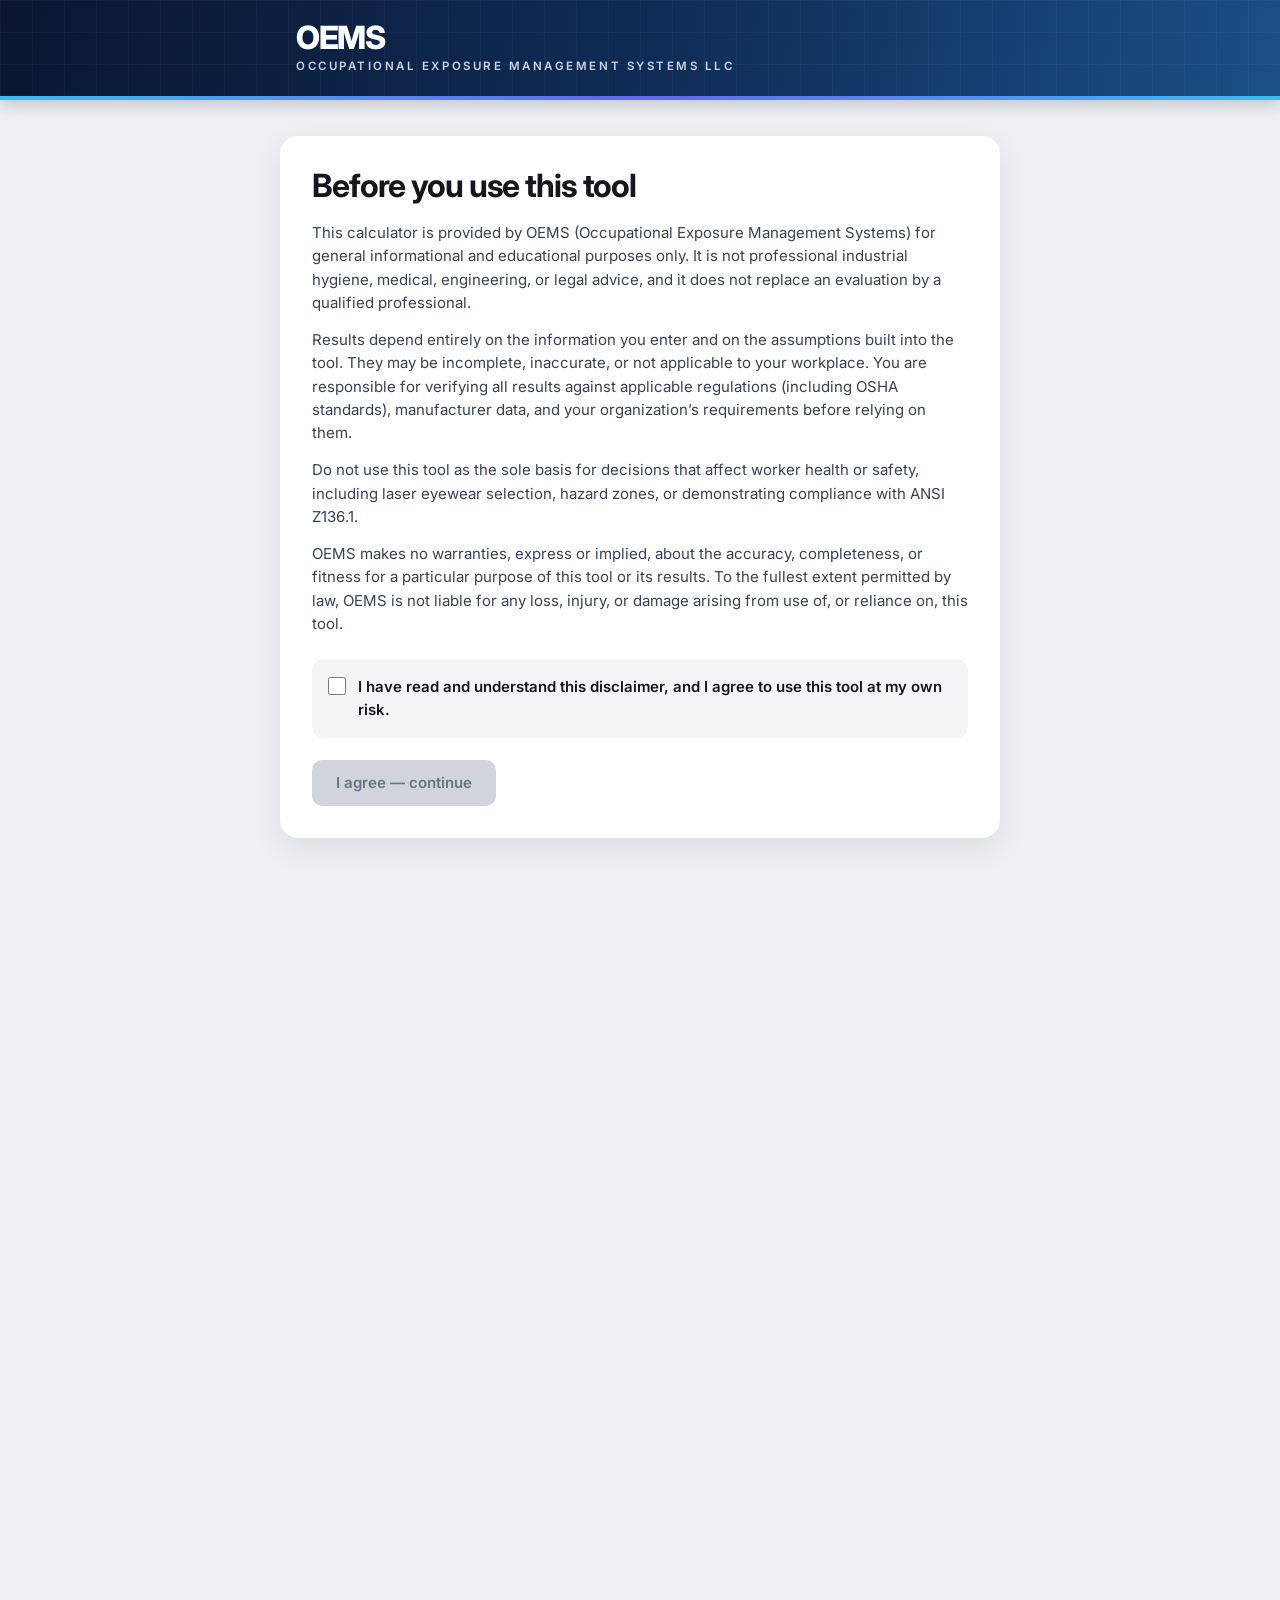
==== assessment/index.html @ 6eee0750 "Laser Safety Assessment: questions, gates, risk tier, report with calculation appendix, plus the six" ====
<!doctype html>
<html lang="en">
<head>
<meta charset="utf-8">
<meta name="viewport" content="width=device-width, initial-scale=1">
<title>Laser Safety Assessment | OEMS Laser Safety</title>
<link rel="preconnect" href="https://fonts.googleapis.com">
<link rel="preconnect" href="https://fonts.gstatic.com" crossorigin>
<link href="https://fonts.googleapis.com/css2?family=Inter:wght@400;500;600;700;800&display=swap" rel="stylesheet">
<link rel="stylesheet" href="../style.css">
<link rel="stylesheet" href="../disclaimer.css">
<script>try { if (localStorage.getItem("oems_disclaimer_v1")) document.documentElement.classList.add("oems-agreed"); } catch (e) {}</script>
</head>
<body data-tool="assessment">
  <div class="oems-gate" id="oemsGate">
    <div class="oems-gate-bar">
      <div class="oems-gate-brand">
        <span class="oems-gate-name">OEMS</span>
        <span class="oems-gate-full">Occupational Exposure Management Systems LLC</span>
      </div>
    </div>
    <div class="oems-gate-card" role="dialog" aria-modal="true" aria-labelledby="oemsGateTitle" tabindex="-1">
      <h2 id="oemsGateTitle">Before you use this tool</h2>
      <p>This calculator is provided by OEMS (Occupational Exposure Management Systems) for general informational and educational purposes only. It is not professional industrial hygiene, medical, engineering, or legal advice, and it does not replace an evaluation by a qualified professional.</p>
      <p>Results depend entirely on the information you enter and on the assumptions built into the tool. They may be incomplete, inaccurate, or not applicable to your workplace. You are responsible for verifying all results against applicable regulations (including OSHA standards), manufacturer data, and your organization’s requirements before relying on them.</p>
      <p>Do not use this tool as the sole basis for decisions that affect worker health or safety, including laser eyewear selection, hazard zones, or demonstrating compliance with ANSI Z136.1.</p>
      <p>OEMS makes no warranties, express or implied, about the accuracy, completeness, or fitness for a particular purpose of this tool or its results. To the fullest extent permitted by law, OEMS is not liable for any loss, injury, or damage arising from use of, or reliance on, this tool.</p>
      <label class="oems-gate-check"><input type="checkbox" id="oemsGateCheck"> <span>I have read and understand this disclaimer, and I agree to use this tool at my own risk.</span></label>
      <button type="button" class="oems-gate-btn" id="oemsGateBtn" disabled>I agree — continue</button>
    </div>
  </div>
  <script src="../disclaimer.js"></script>

  <header class="topbar">
    <div class="wrap topbar-inner">
      <div class="brand">
        <span class="brand-name">OEMS</span>
        <span class="brand-full">Occupational Exposure Management Systems LLC</span>
      </div>
      <div class="oems-right">
        <div class="tag">Exposure assessment tools for Health &amp; Safety Professionals</div>
        <a class="alltools" href="https://oemstoolsearch.vercel.app/">← All OEMS tools</a>
      </div>
    </div>
  </header>

<main class="lhe">
<a class="back" href="../">All laser safety tools</a>
<h1>Laser Safety Assessment</h1>
<p class="how">Answer the questions for one laser. The page works out which calculations are required, calculates the eyewear OD and hazard zones, ranks the risk High, Medium or Low, and prints the report. Results update as you type.</p>

<div class="lhe-notice">
  <strong>Self-assessment.</strong> This is an owner self-assessment based on the answers you enter. It is not a professional evaluation by OEMS. Use the class printed on the laser's label and the specifications in the manufacturer's manual.
</div>

<form id="lhe" novalidate>
  <section class="lhe-sec">
    <h2>1. Laser</h2>
    <label class="row"><span class="name">Laser name or ID</span><input id="name" type="text" autocomplete="off"><span class="unit"></span></label>
    <label class="row"><span class="name">Manufacturer</span><input id="mfr" type="text" autocomplete="off"><span class="unit"></span></label>
    <label class="row"><span class="name">Model</span><input id="model" type="text" autocomplete="off"><span class="unit"></span></label>
    <label class="row"><span class="name">Serial number</span><input id="serial" type="text" autocomplete="off"><span class="unit"></span></label>
    <label class="row"><span class="name">Location (building, room, line)</span><input id="loc" type="text" autocomplete="off"><span class="unit"></span></label>
    <label class="row"><span class="name">Class on the label</span>
      <select id="cls"><option value="">Choose</option><option>1</option><option>1M</option><option>2</option><option>2M</option><option>3R</option><option>3B</option><option>4</option></select><span class="unit"></span></label>
    <label class="row low-only"><span class="name">Is there a higher-class laser inside the enclosure? <small class="lhe-hint">Check the manual or the service label. Many Class 1 machines hold a Class 4 laser.</small></span>
      <select id="clsIn"><option value="">Choose</option><option value="none">No, the laser itself is this class</option><option value="3R">Yes, Class 3R</option><option value="3B">Yes, Class 3B</option><option value="4">Yes, Class 4</option><option value="unknown">Don't know</option></select><span class="unit"></span></label>
    <p class="lhe-hint" id="clsNote"></p>
    <label class="row"><span class="name">λ, wavelength <small class="lhe-hint">of the laser inside, if it is enclosed</small></span><input id="nm" type="text" inputmode="decimal" autocomplete="off"><span class="unit">nm</span></label>
    <label class="row"><span class="name">Mode</span>
      <select id="mode"><option value="cw">Continuous wave (CW)</option><option value="single">Single pulse</option><option value="rep">Repetitive pulse</option></select><span class="unit"></span></label>
    <label class="row cw-only"><span class="name">Φ, output power</span><input id="power" type="text" inputmode="decimal" autocomplete="off"><span class="unit">W</span></label>
    <label class="row pulse-only"><span class="name">Q, energy per pulse</span><input id="energy" type="text" inputmode="decimal" autocomplete="off"><span class="unit">J</span></label>
    <label class="row pulse-only"><span class="name">Pulse duration</span><input id="tp" type="text" inputmode="decimal" autocomplete="off"><span class="unit">s</span></label>
    <label class="row rep-only"><span class="name">Pulse repetition frequency</span><input id="prf" type="text" inputmode="decimal" autocomplete="off"><span class="unit">Hz</span></label>
    <label class="row"><span class="name">a, beam diameter at the aperture</span><input id="dia" type="text" inputmode="decimal" autocomplete="off"><span class="unit">mm</span></label>
    <label class="row"><span class="name">φ, beam divergence (full angle)</span><input id="div" type="text" inputmode="decimal" autocomplete="off"><span class="unit">mrad</span></label>
    <label class="row"><span class="name">Diameter and divergence are measured at</span>
      <select id="basis"><option value="1/e">1/e points</option><option value="1/e2">1/e² points (most spec sheets)</option></select><span class="unit"></span></label>
  </section>

  <section class="lhe-sec">
    <h2>2. Beam access</h2>
    <div id="q-access"></div>
    <div id="closedBlock">
      <h3>Enclosure</h3>
      <div id="q-closed"></div>
    </div>
  </section>

  <section class="lhe-sec" id="beamBlock">
    <h2>3. Beam controls and eyewear</h2>
    <p class="how" id="beamHow">Answer for normal operation and for service and alignment.</p>
    <div id="q-beam"></div>
    <div class="eye-only">
      <label class="row"><span class="name">Eyewear manufacturer and model</span><input id="eyeModel" type="text" autocomplete="off"><span class="unit"></span></label>
      <label class="row"><span class="name">OD marked on the eyewear at this wavelength</span><input id="eyeOD" type="text" inputmode="decimal" autocomplete="off"><span class="unit">OD</span></label>
    </div>
  </section>

  <section class="lhe-sec">
    <h2>4. Hazard calculations <span class="badge" id="calcBadge"></span></h2>
    <p class="how" id="calcHow"></p>
    <label class="row"><span class="name">Viewing</span>
      <select id="viewing"><option value="intrabeam">Intrabeam (looking into the beam)</option><option value="diffuse">Diffuse (looking at a reflection)</option></select><span class="unit"></span></label>
    <label class="row"><span class="name">T, exposure duration <small id="tNote" class="lhe-hint"></small></span><input id="T" type="text" inputmode="decimal" autocomplete="off"><span class="unit">s</span></label>
    <label class="row"><span class="name">D<sub>f</sub>, limiting aperture <small id="dfNote" class="lhe-hint"></small></span><input id="Df" type="text" inputmode="decimal" autocomplete="off"><span class="unit">mm</span></label>
    <label class="row"><span class="name">MPE <small class="lhe-hint">fills in from the ANSI tables; type your own value to override</small> <small id="mpeNote" class="lhe-hint"></small></span><input id="mpe" type="text" inputmode="decimal" autocomplete="off"><span class="unit" id="mpeUnit">W/cm²</span></label>
    <h3>Optics and reflections <small class="lhe-hint">optional</small></h3>
    <label class="row"><span class="name">f₀, focal length of a lens on the laser</span><input id="f0" type="text" inputmode="decimal" autocomplete="off"><span class="unit">cm</span></label>
    <label class="row"><span class="name">b₀, beam diameter at the lens</span><input id="b0" type="text" inputmode="decimal" autocomplete="off"><span class="unit">mm</span></label>
    <label class="row"><span class="name">Fiber delivery</span>
      <select id="fiber"><option value="">None</option><option value="multimode">Multimode fiber</option><option value="singlemode">Single-mode fiber</option></select><span class="unit"></span></label>
    <label class="row mm-only"><span class="name">NA, numerical aperture of the fiber</span><input id="NA" type="text" inputmode="decimal" autocomplete="off"><span class="unit"></span></label>
    <label class="row sm-only"><span class="name">ω₀, spot size of the fiber</span><input id="w0" type="text" inputmode="decimal" autocomplete="off"><span class="unit">µm</span></label>
    <label class="row"><span class="name">ρ<sub>λ</sub>, reflectance of a surface the beam may hit</span><input id="rho" type="text" inputmode="decimal" autocomplete="off"><span class="unit">fraction</span></label>
    <label class="row"><span class="name">θ, viewing angle from the surface normal</span><input id="theta" type="text" inputmode="decimal" autocomplete="off" placeholder="0"><span class="unit">degrees</span></label>

    <div class="lhe-results" aria-live="polite">
      <h3>Results</h3>
      <p class="msg" id="msg"></p>
      <div id="results" hidden>
        <div class="lhe-eyewear">
          <p class="lhe-k">Laser safety eyewear</p>
          <p class="lhe-big" id="eyewearOut"></p>
          <p class="lhe-sub" id="eyewearSub"></p>
        </div>
        <table class="lhe-table"><tbody id="rows"></tbody></table>
      </div>
      <div id="diagrams"></div>
    </div>
  </section>

  <section class="lhe-sec">
    <h2>5. Non-beam hazards</h2>
    <p class="how">Hazards from the laser system other than the beam. Mark each one present or not, and whether it is controlled.</p>
    <div id="nonbeam"></div>
    <div id="q-nonbeam"></div>
  </section>

  <section class="lhe-sec" id="programBlock">
    <h2>6. Laser safety program</h2>
    <div id="q-program"></div>
  </section>
</form>

<section class="lhe-sec tier-sec" aria-live="polite">
  <h2>7. Risk and findings</h2>
  <div class="tier" id="tier"></div>
  <ol class="findings" id="findings"></ol>
</section>

<section class="lhe-sec">
  <h2>8. Report</h2>
  <label class="row"><span class="name">Prepared by</span><input id="by" type="text" autocomplete="off"><span class="unit"></span></label>
  <label class="row"><span class="name">Role</span>
    <select id="role"><option value="">Choose</option><option>Laser Safety Officer</option><option>Laser owner or supervisor</option><option>EHS</option><option>Other</option></select><span class="unit"></span></label>
  <label class="row"><span class="name">Date</span><input id="date" type="date"><span class="unit"></span></label>
  <div class="buttons"><button type="button" id="print">Print report / Save as PDF</button><button type="button" id="share" class="secondary">Copy link to this assessment</button></div>
  <p class="lhe-hint" id="shareNote">The report prints with a signature block for the Laser Safety Officer's review. Nothing you enter leaves your browser. The link carries your answers and numbers, never names, model or location.</p>
</section>

<p class="src">Sources: ANSI Z136.1-2022 Tables 7a, 7b and 7d (point-source ocular MPE), Section 8.2.3 and Table 8c (multiple pulses); formulas, default exposure times and limiting apertures as given in the University of Nebraska–Lincoln EHS Laser Safety Calculation Guide (7/24).</p>
<p class="disclaimer">For estimation only. An owner self-assessment, not a professional evaluation by OEMS. The Laser Safety Officer approves the eyewear for each application.</p>
<p class="copyright">© 2026 Occupational Exposure Management Systems LLC. All rights reserved.</p>
</main>
<div id="report" class="report" aria-hidden="true"></div>
<script type="module" src="app.js"></script>

</body>
</html>
---- style.css ----
:root {
  --bg: #eef0f3; --card: #ffffff; --text: #15171c; --muted: #6b7280; --line: #e5e7eb;
  --accent: #121318; --accent-text: #ffffff; --solved: #e6f2ea; --solved-line: #2e7d4f;
  --err: #b42318;
}
* { box-sizing: border-box; }
body {
  margin: 0; background: var(--bg); color: var(--text);
  font: 15px/1.5 "Inter", system-ui, -apple-system, "Segoe UI", Roboto, sans-serif;
}
main { max-width: 760px; margin: 24px auto 48px; padding: 24px; background: var(--card); border-radius: 18px; }
@media (max-width: 560px) { main { margin: 0; border-radius: 0; padding: 20px 16px; } }
main h1 { font-size: 1.6rem; margin: 8px 0 4px; }
main h2 { font-size: 1.1rem; margin: 28px 0 8px; color: var(--muted); }
a { color: #4f46e5; }
.back { font-size: 0.9rem; }
.eq {
  font-family: "Cambria Math", "STIX Two Math", Georgia, serif; font-size: 1.15rem;
  padding: 12px 14px; border: 1px solid var(--line); border-radius: 8px; overflow-x: auto;
}
.how { color: var(--muted); font-size: 0.95rem; }
.row {
  display: grid; grid-template-columns: 1fr 140px; grid-template-areas: "name name" "input unit";
  gap: 4px 10px; align-items: center; padding: 10px 0; border-bottom: 1px solid var(--line);
}
.row .name { grid-area: name; }
.row input { grid-area: input; }
.row .unit { grid-area: unit; color: var(--muted); font-size: 0.9rem; }
input {
  width: 100%; font: inherit; padding: 8px 10px; color: var(--text); background: var(--bg);
  border: 1px solid var(--line); border-radius: 6px;
}
input:focus { outline: 2px solid var(--accent); outline-offset: 1px; }
input.solved { background: var(--solved); border-color: var(--solved-line); font-weight: 600; }
.buttons { display: flex; gap: 10px; margin-top: 18px; }
button {
  font: inherit; font-weight: 600; padding: 10px 22px; border-radius: 6px; cursor: pointer;
  border: 1px solid var(--accent); background: var(--accent); color: var(--accent-text);
}
button.secondary { background: transparent; color: var(--accent); }
#msg { min-height: 1.5em; margin-top: 14px; font-weight: 600; }
#msg.err { color: var(--err); }
.src, .disclaimer { color: var(--muted); font-size: 0.85rem; }
.disclaimer { margin-top: 32px; border-top: 1px solid var(--line); padding-top: 12px; }
ul.list { list-style: none; padding: 0; margin: 0; }
ul.list li { padding: 8px 0; border-bottom: 1px solid var(--line); }
@media (min-width: 560px) {
  .row { grid-template-columns: 1fr 160px 150px; grid-template-areas: "name input unit"; }
}

/* OEMS banner (copied from the APF calculator) */
/* Header */
.topbar {
  position: relative;
  color: #fff;
  background:
    linear-gradient(rgba(255, 255, 255, 0.035) 1px, transparent 1px) 0 0 / 32px 32px,
    linear-gradient(90deg, rgba(255, 255, 255, 0.035) 1px, transparent 1px) 0 0 / 32px 32px,
    linear-gradient(100deg, #0a1631 0%, #0f2b55 50%, #1b4f86 100%);
  box-shadow: 0 6px 14px rgba(15, 23, 42, 0.18);
}

/* Fade the grid in toward the right, as in the design */
.topbar::before {
  content: "";
  position: absolute;
  inset: 0;
  background: linear-gradient(100deg, #0a1631 0%, rgba(15, 43, 85, 0.85) 45%, rgba(27, 79, 134, 0) 80%);
  pointer-events: none;
}

.topbar::after {
  content: "";
  position: absolute;
  left: 0;
  right: 0;
  bottom: 0;
  height: 4px;
  background: linear-gradient(90deg, #38bdf8 0%, #6366f1 50%, #38bdf8 100%);
}

.topbar-inner {
  position: relative;
  display: flex;
  justify-content: space-between;
  align-items: center;
  gap: 24px;
  padding-top: 22px;
  padding-bottom: 22px;
}

.brand { display: flex; flex-direction: column; gap: 4px; }

.brand-name {
  font-size: 2rem;
  font-weight: 800;
  line-height: 1;
  letter-spacing: -0.04em;
}

.brand-full {
  font-size: 0.72rem;
  font-weight: 600;
  letter-spacing: 0.22em;
  text-transform: uppercase;
  color: #cbd5e1;
}

.tag {
  padding-left: 18px;
  border-left: 1px solid rgba(255, 255, 255, 0.25);
  font-size: 0.9rem;
  color: #dbe4f0;
  text-align: right;
}

.wrap {
  max-width: 1136px;
  margin: 0 auto;
  padding-left: 16px;
  padding-right: 16px;
}

@media (max-width: 520px) {
  .tag { display: none; }
  .brand-name { font-size: 1.7rem; }
  .brand-full { font-size: 0.6rem; letter-spacing: 0.14em; }
}
.copyright { color: var(--muted); font-size: 0.75rem; }

/* Visual reference diagrams (3D model view) */
.diagram { margin-top: 20px; }
.diagram svg { display: block; width: 100%; height: auto; border-radius: 10px; box-shadow: 0 1px 3px rgba(15, 23, 42, 0.15); }
.m-lbl { font-family: "Inter", system-ui, sans-serif; font-size: 13px; fill: #15171c; paint-order: stroke; stroke: #f8fafc; stroke-width: 3px; stroke-linejoin: round; }
.m-white { stroke: none; }
.m-bold { font-weight: 700; }
.m-red { fill: #b42318; }
.m-green { fill: #2e7d4f; }
.m-white { fill: #ffffff; font-size: 11px; }
.dg-note { color: var(--muted); font-size: 0.85rem; margin: 8px 0 0; }
.m-blue { fill: #1d4ed8; }
.m-teal { fill: #0f766e; }
.m-muted { fill: #64748b; font-size: 12px; }
.m-xs { font-size: 10px; }
.m-big { font-size: 18px; }
.m-amber { fill: #b45309; }
.m-cap { font-size: 10px; font-weight: 600; letter-spacing: 1.5px; fill: #334155; }
.m-num { font-size: 22px; font-weight: 700; fill: #0f2b55; }
.m-num-sm { font-size: 17px; }
.m-navy { fill: #0f2b55; }
.m-xs-n { font-size: 11px; font-weight: 600; }
.m-blk { font-size: 11px; font-weight: 700; letter-spacing: 1.5px; }
@media (max-width: 560px) { .m-num { font-size: 17px; } .m-num-sm { font-size: 13px; } .m-blk { font-size: 9px; letter-spacing: 0.5px; } }

/* Laser hazard evaluation */
.lhe select { width: 100%; font: inherit; padding: 8px 10px; color: var(--text); background: var(--bg); border: 1px solid var(--line); border-radius: 6px; }
.lhe .row select { grid-area: input; }
.lhe-sec { margin-top: 8px; }
.lhe-sec h2 { color: var(--text); }
.lhe-hint { display: block; color: var(--muted); font-size: 0.8rem; font-weight: 400; }
.lhe-notice, .lhe-next { margin: 16px 0; padding: 12px 14px; border-radius: 8px; font-size: 0.92rem; }
.lhe-notice { background: #fff7ed; border: 1px solid #fed7aa; }
.lhe-next { background: #eef2ff; border: 1px solid #c7d2fe; }
.lhe-results { margin-top: 28px; padding: 18px; border: 1px solid var(--line); border-radius: 12px; background: #fbfcfd; }
.lhe-results h2 { margin-top: 0; color: var(--text); }
.lhe-eyewear { padding: 14px 16px; border-radius: 10px; background: var(--solved); border: 1px solid var(--solved-line); }
.lhe-k { margin: 0; color: var(--muted); font-size: 0.85rem; }
.lhe-big { margin: 4px 0; font-size: 1.45rem; font-weight: 800; }
.lhe-sub { margin: 0; font-size: 0.92rem; }
.lhe-table { width: 100%; border-collapse: collapse; margin-top: 14px; }
.lhe-table th, .lhe-table td { text-align: left; padding: 9px 4px; border-bottom: 1px solid var(--line); font-size: 0.95rem; vertical-align: top; }
.lhe-table th { font-weight: 500; color: var(--muted); width: 55%; }
.lhe-table td { font-weight: 700; }
.lhe-nb { display: grid; grid-template-columns: 1fr; gap: 6px; padding: 10px 0; border-bottom: 1px solid var(--line); }
@media (min-width: 560px) { .lhe-nb { grid-template-columns: 1fr 150px 1fr; align-items: center; gap: 10px; } }
.lhe-nb select { font: inherit; padding: 6px 8px; border: 1px solid var(--line); border-radius: 6px; background: var(--bg); }
.lhe-nb-name { font-size: 0.93rem; }
.lhe .diagram { margin-top: 16px; }

.lhe .row[hidden], .lhe [hidden] { display: none !important; }

/* Shielding (HVL / TVL) option selector */
.row.mode { grid-template-columns: 1fr; grid-template-areas: "name" "input"; }
.row.mode select { grid-area: input; width: 100%; font: inherit; padding: 8px 10px; color: var(--text); background: var(--bg); border: 1px solid var(--line); border-radius: 6px; }

/* Link back to the OEMS tool library */
.oems-right { display: flex; align-items: center; gap: 18px; flex-wrap: wrap; }
@media (min-width: 1000px) { .oems-right { flex-wrap: nowrap; } }
.alltools { flex: 0 0 auto; color: #fff !important; text-decoration: none !important; font-size: 14px; font-weight: 600; padding: 8px 14px; border: 1px solid rgba(255,255,255,.3); border-radius: 999px; background: rgba(255,255,255,.08); white-space: nowrap; transition: background .15s; }
.alltools:hover { background: rgba(255,255,255,.18); }
@media print { .alltools { display: none !important; } }


/* Laser Safety Assessment */
.lhe h3 { margin: 18px 0 6px; font-size: 1rem; }
.lhe-q { display: grid; grid-template-columns: 1fr; gap: 6px; padding: 10px 0; border-bottom: 1px solid var(--line); }
@media (min-width: 560px) { .lhe-q { grid-template-columns: 1fr 140px; align-items: center; gap: 12px; } }
.lhe-q-text { font-size: 0.95rem; }
.lhe-q select, .lhe-nb select { font: inherit; padding: 7px 8px; border: 1px solid var(--line); border-radius: 6px; background: var(--bg); color: var(--text); }
.lhe-q select:invalid, .lhe-q select:has(option[value=""]:checked) { border-color: #f59e0b; }
.lhe-nb input { font: inherit; padding: 7px 8px; border: 1px solid var(--line); border-radius: 6px; }
@media (min-width: 560px) { .lhe-nb { grid-template-columns: 1fr 130px 140px; } .lhe-nb input { grid-column: 1 / -1; } }
.badge { display: inline-block; margin-left: 8px; padding: 2px 10px; border-radius: 999px; font-size: 0.75rem; font-weight: 700; vertical-align: middle; }
.badge.req { background: #fee2e2; color: #991b1b; }
.badge.opt { background: #e5e7eb; color: #374151; }
.tier { display: grid; gap: 4px; padding: 14px 16px; border-radius: 10px; border: 1px solid var(--line); }
.tier-k { font-size: 0.85rem; color: var(--muted); }
.tier-v { font-size: 1.6rem; font-weight: 800; }
.tier-why { font-size: 0.93rem; }
.tier details { margin-top: 6px; font-size: 0.9rem; }
.tier-high { background: #fef2f2; border-color: #fca5a5; } .tier-high .tier-v { color: #b91c1c; }
.tier-medium { background: #fffbeb; border-color: #fcd34d; } .tier-medium .tier-v { color: #b45309; }
.tier-low { background: #f0fdf4; border-color: #86efac; } .tier-low .tier-v { color: #15803d; }
.tier-incomplete { background: #f8fafc; } .tier-incomplete .tier-v { color: #475569; }
.findings { padding-left: 20px; } .findings li { margin: 10px 0; font-size: 0.93rem; }
.report { display: none; }

@media print {
  body > *:not(.report) { display: none !important; }
  .report { display: block !important; font-size: 10.5pt; color: #000; }
  .report h1 { font-size: 17pt; margin: 6px 0; }
  .report h2 { font-size: 13pt; margin: 16px 0 6px; border-bottom: 1px solid #999; padding-bottom: 2px; }
  .report h3 { font-size: 11pt; margin: 10px 0 4px; }
  .report .pb { break-before: page; }
  .rh { display: flex; justify-content: space-between; font-size: 9pt; border-bottom: 2px solid #0f766e; padding-bottom: 4px; }
  .rnote { border: 1px solid #999; padding: 6px 8px; }
  .rtier { display: grid; gap: 2px; padding: 8px 10px; border: 2px solid #999; margin: 8px 0; }
  .rtier strong { font-size: 16pt; }
  .rtier.tier-high { border-color: #b91c1c; } .rtier.tier-medium { border-color: #b45309; } .rtier.tier-low { border-color: #15803d; }
  body { margin: 0 !important; padding: 0 !important; background: #fff !important; }
  .report, .report * { box-sizing: border-box; }
  .rt { width: 100%; table-layout: fixed; border-collapse: collapse; margin: 4px 0 8px; overflow-wrap: anywhere; }
  .sign th:nth-child(1) { width: 32%; } .sign th:nth-child(3) { width: 9%; }
  .rt th, .rt td { border: 1px solid #bbb; padding: 4px 6px; text-align: left; vertical-align: top; }
  .rt th { background: #f3f4f6; font-weight: 600; }
  .rt tr, .diagram { break-inside: avoid; }
  .sign td { height: 26px; }
  .report .diagram svg { max-width: 100%; height: auto; }
  .rfoot { margin-top: 16px; font-size: 8.5pt; color: #444; }
}
.lead-tool { margin: 18px 0 26px; padding: 18px; border: 1px solid var(--solved-line); border-radius: 12px; background: var(--solved); }
.lead-tool h2 { margin-top: 0; }
.lead-btn { display: inline-block; padding: 10px 18px; border-radius: 8px; background: #0f766e; color: #fff !important; font-weight: 700; text-decoration: none; }
---- disclaimer.css ----
/* Disclaimer gate. Shown until the user agrees; the page behind it stays hidden. */
html:not(.oems-agreed) { overflow: hidden; }
html:not(.oems-agreed) body > :not(.oems-gate) { visibility: hidden !important; }
html.oems-agreed .oems-gate { display: none; }

.oems-gate {
  position: fixed;
  inset: 0;
  z-index: 1000;
  overflow-y: auto;
  display: flex;
  flex-direction: column;
  background: #eef0f3;
  color: #15171c;
  font: 15px/1.55 "Inter", system-ui, -apple-system, "Segoe UI", Roboto, sans-serif;
}

.oems-gate-bar {
  position: relative;
  flex: none;
  color: #fff;
  background:
    linear-gradient(rgba(255, 255, 255, 0.035) 1px, transparent 1px) 0 0 / 32px 32px,
    linear-gradient(90deg, rgba(255, 255, 255, 0.035) 1px, transparent 1px) 0 0 / 32px 32px,
    linear-gradient(100deg, #0a1631 0%, #0f2b55 50%, #1b4f86 100%);
  box-shadow: 0 6px 14px rgba(15, 23, 42, 0.18);
}

.oems-gate-bar::after {
  content: "";
  position: absolute;
  left: 0;
  right: 0;
  bottom: 0;
  height: 4px;
  background: linear-gradient(90deg, #38bdf8 0%, #6366f1 50%, #38bdf8 100%);
}

.oems-gate-brand {
  max-width: 720px;
  margin: 0 auto;
  padding: 22px 16px 24px;
  display: flex;
  flex-direction: column;
  gap: 4px;
}

.oems-gate-name { font-size: 2rem; font-weight: 800; line-height: 1; letter-spacing: -0.04em; }

.oems-gate-full {
  font-size: 0.72rem;
  font-weight: 600;
  letter-spacing: 0.22em;
  text-transform: uppercase;
  color: #cbd5e1;
}

.oems-gate-card {
  width: 100%;
  max-width: 720px;
  margin: 36px auto;
  padding: 32px;
  border-radius: 18px;
  background: #fff;
  box-shadow: 0 10px 30px rgba(15, 23, 42, 0.08);
}

.oems-gate-card:focus { outline: none; }

.oems-gate-card h2 {
  margin: 0 0 18px;
  font-size: clamp(1.6rem, 5vw, 2rem);
  font-weight: 700;
  line-height: 1.1;
  letter-spacing: -0.035em;
}

.oems-gate-card p { margin: 0 0 14px; color: #374151; }

.oems-gate-check {
  display: flex;
  align-items: flex-start;
  gap: 12px;
  margin: 24px 0 22px;
  padding: 16px;
  border-radius: 12px;
  background: #f3f4f6;
  font-weight: 600;
  cursor: pointer;
}

.oems-gate-check input {
  flex: none;
  width: 18px;
  height: 18px;
  margin: 2px 0 0;
  accent-color: #6366f1;
  cursor: pointer;
}

.oems-gate-btn {
  appearance: none;
  border: 0;
  border-radius: 10px;
  height: 46px;
  padding: 0 24px;
  background: #121318;
  color: #fff;
  font: inherit;
  font-weight: 600;
  cursor: pointer;
  box-shadow: 0 4px 12px rgba(16, 24, 40, 0.15);
}

.oems-gate-btn:hover:not(:disabled) { background: #2a2c33; }
.oems-gate-btn:focus-visible { outline: 2px solid #6366f1; outline-offset: 2px; }
.oems-gate-btn:disabled { background: #d1d5db; color: #6b7280; box-shadow: none; cursor: not-allowed; }

@media (max-width: 560px) {
  .oems-gate-card { margin: 16px auto; padding: 22px 18px; border-radius: 0; }
  .oems-gate-btn { width: 100%; }
}

@media print {
  html:not(.oems-agreed) body > :not(.oems-gate) { display: none !important; }
  .oems-gate { position: static; overflow: visible; }
}
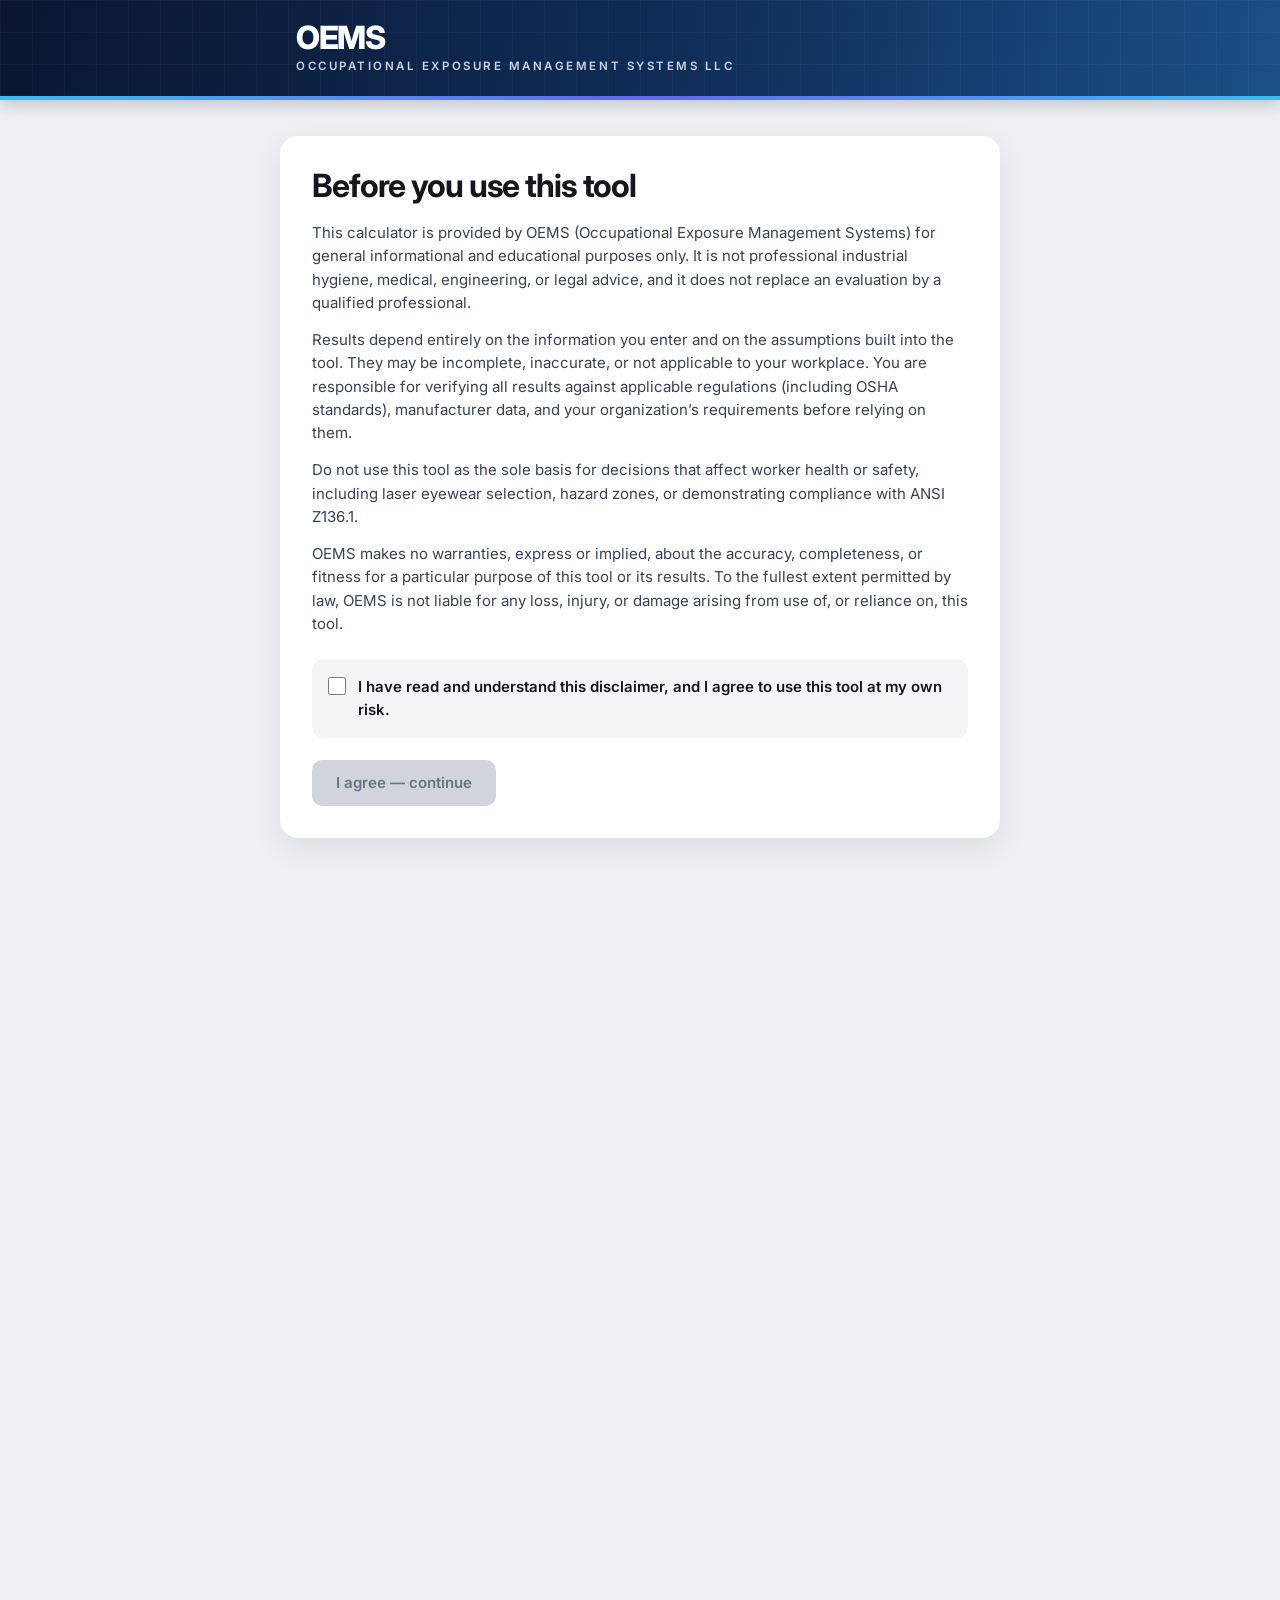
==== commit 40df99d5: "Report: program section, owner and due date per finding, tool version, LSO sign-off wording Co-Autho" ====
--- a/assessment/index.html
+++ b/assessment/index.html
@@ -160,8 +160,8 @@
   <p class="lhe-hint" id="shareNote">The report prints with a signature block for the Laser Safety Officer's review. Nothing you enter leaves your browser. The link carries your answers and numbers, never names, model or location.</p>
 </section>
 
-<p class="src">Sources: ANSI Z136.1-2022 Tables 7a, 7b and 7d (point-source ocular MPE), Section 8.2.3 and Table 8c (multiple pulses); formulas, default exposure times and limiting apertures as given in the University of Nebraska–Lincoln EHS Laser Safety Calculation Guide (7/24).</p>
-<p class="disclaimer">For estimation only. An owner self-assessment, not a professional evaluation by OEMS. The Laser Safety Officer approves the eyewear for each application.</p>
+<p class="src">Sources: ANSI Z136.1-2022 Tables 7a, 7b and 7d (point-source ocular MPE), Tables 9a and 9c (skin MPE), Section 8.2.3 and Table 8c (multiple pulses); formulas, default exposure times and limiting apertures as given in the University of Nebraska–Lincoln EHS Laser Safety Calculation Guide (7/24).</p>
+<p class="disclaimer">An owner self-assessment, not a professional evaluation by OEMS. The results depend on the answers entered and are to be reviewed and signed by the Laser Safety Officer before they are relied on. The Laser Safety Officer approves the eyewear for each application.</p>
 <p class="copyright">© 2026 Occupational Exposure Management Systems LLC. All rights reserved.</p>
 </main>
 <div id="report" class="report" aria-hidden="true"></div>
--- a/style.css
+++ b/style.css
@@ -235,6 +235,7 @@
   .rt th { background: #f3f4f6; font-weight: 600; }
   .rt tr, .diagram { break-inside: avoid; }
   .sign td { height: 26px; }
+  .find { overflow-wrap: break-word; } .find th:nth-child(1) { width: 24%; } .find th:nth-child(2) { width: 27%; } .find th:nth-child(3) { width: 10%; } .find th:nth-child(4) { width: 16%; } .find th:nth-child(5) { width: 12%; } .find th:nth-child(6) { width: 11%; }
   .report .diagram svg { max-width: 100%; height: auto; }
   .rfoot { margin-top: 16px; font-size: 8.5pt; color: #444; }
 }
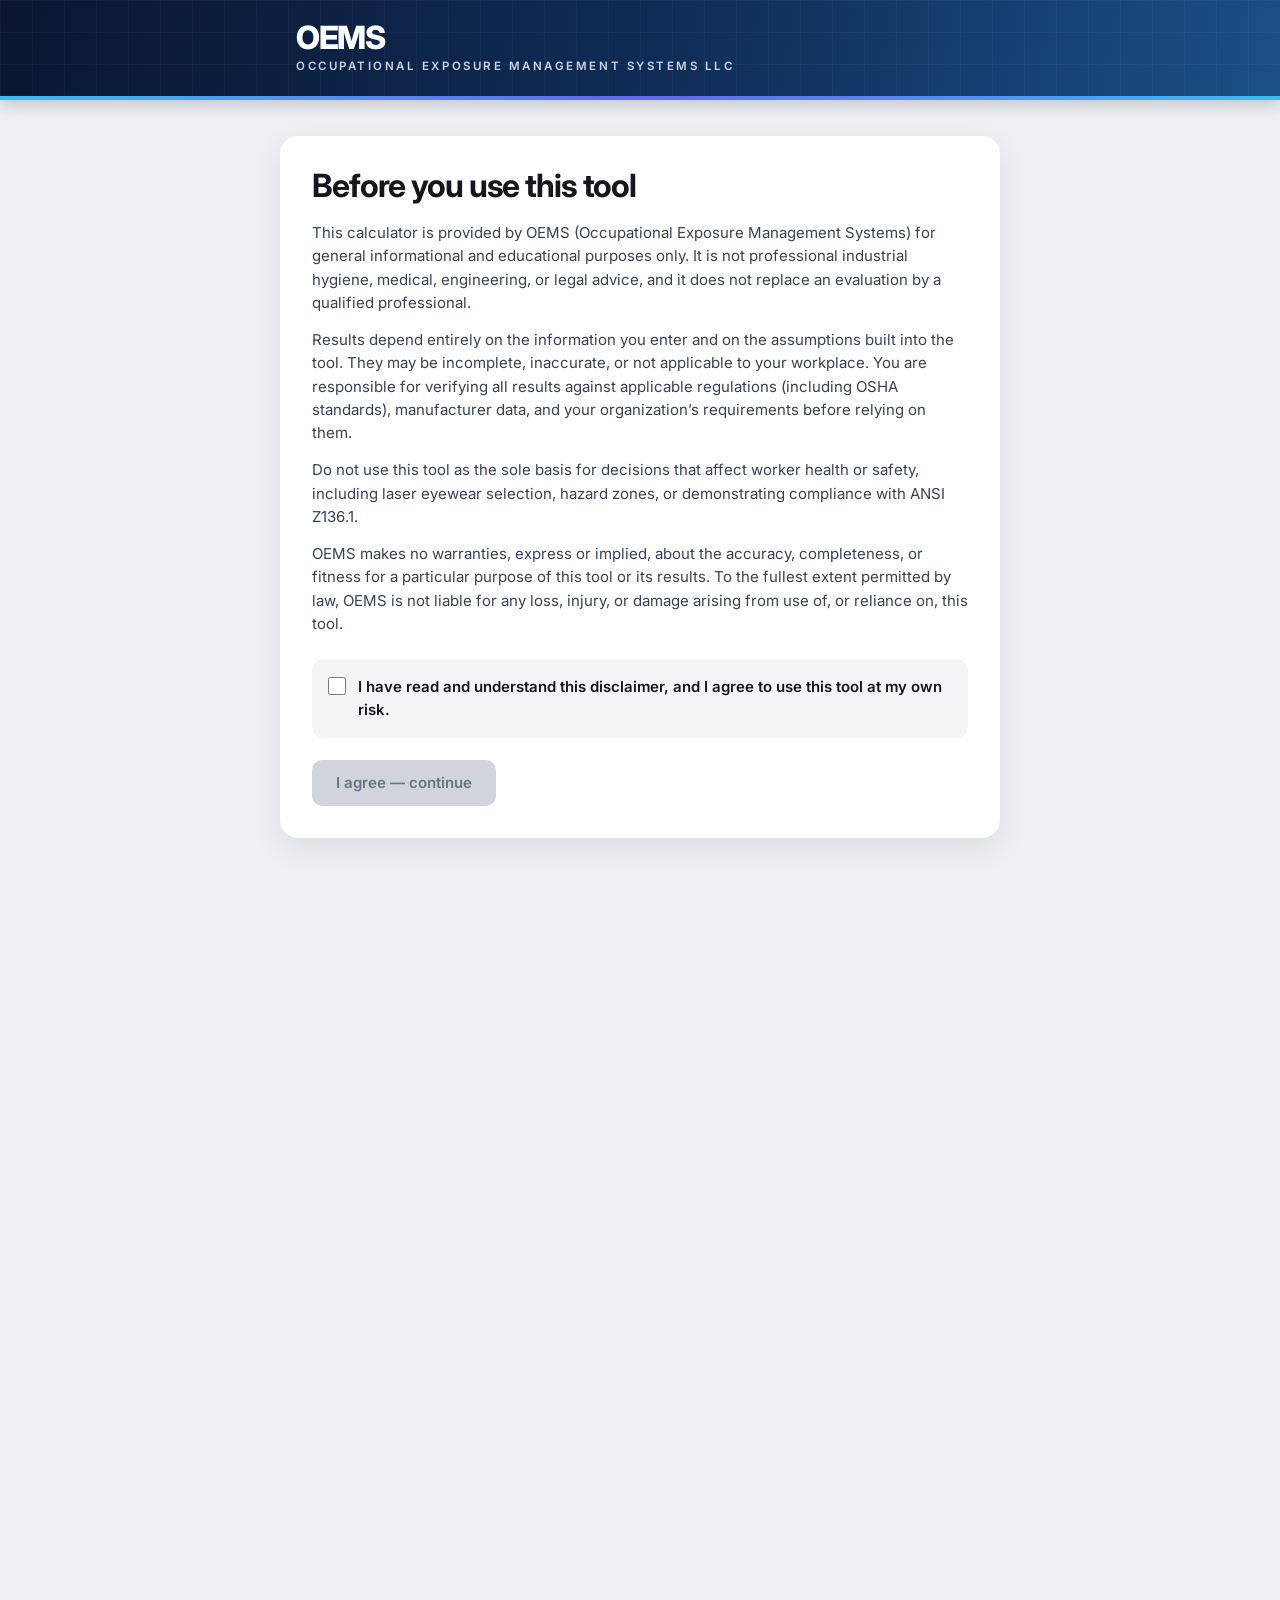
==== commit d9b98553: "Laser risk register: one row per laser, follow-up columns, Excel download and load, report files Co-" ====
--- a/assessment/index.html
+++ b/assessment/index.html
@@ -156,7 +156,8 @@
   <label class="row"><span class="name">Role</span>
     <select id="role"><option value="">Choose</option><option>Laser Safety Officer</option><option>Laser owner or supervisor</option><option>EHS</option><option>Other</option></select><span class="unit"></span></label>
   <label class="row"><span class="name">Date</span><input id="date" type="date"><span class="unit"></span></label>
-  <div class="buttons"><button type="button" id="print">Print report / Save as PDF</button><button type="button" id="share" class="secondary">Copy link to this assessment</button></div>
+  <div class="buttons"><button type="button" id="print">Print report / Save as PDF</button><button type="button" id="regAdd" class="secondary">Add to register</button><button type="button" id="share" class="secondary">Copy link to this assessment</button></div>
+  <p class="lhe-hint"><span id="regMsg" aria-live="polite"></span> <a href="../register/">Open the laser risk register</a></p>
   <p class="lhe-hint" id="shareNote">The report prints with a signature block for the Laser Safety Officer's review. Nothing you enter leaves your browser. The link carries your answers and numbers, never names, model or location.</p>
 </section>
 
--- a/style.css
+++ b/style.css
@@ -242,3 +242,49 @@
 .lead-tool { margin: 18px 0 26px; padding: 18px; border: 1px solid var(--solved-line); border-radius: 12px; background: var(--solved); }
 .lead-tool h2 { margin-top: 0; }
 .lead-btn { display: inline-block; padding: 10px 18px; border-radius: 8px; background: #0f766e; color: #fff !important; font-weight: 700; text-decoration: none; }
+
+/* Laser risk register (styles from the chemical tool's register page) */
+body[data-tool="register"] main { max-width: 1400px; }
+  .rlead { margin: 0 0 18px; color: #4b5563; }
+  .rbar { display: flex; flex-wrap: wrap; align-items: center; gap: 12px; margin-bottom: 16px; }
+  .rbtn { display: inline-flex; align-items: center; min-height: 44px; padding: 0 18px; border-radius: 10px; border: 1px solid #d5dbe5; background: #fff; font: inherit; font-weight: 600; color: #111827; text-decoration: none; cursor: pointer; }
+  .rbtn.pri { background: #0f2b55; border-color: #0f2b55; color: #fff; }
+  .rbtn:disabled { opacity: .5; cursor: not-allowed; }
+  #regCount { color: #4b5563; font-size: .9rem; }
+  .rscroll { overflow-x: auto; background: #fff; border: 1px solid #dde2ec; border-radius: 12px; }
+  table.reg { border-collapse: separate; border-spacing: 0; font-size: .86rem; }
+  .reg th, .reg td { padding: 10px 12px; text-align: left; vertical-align: top; border-bottom: 1px solid #e6eaf1; min-width: 130px; max-width: 320px; }
+  .reg th { background: #0f2b55; color: #fff; font-weight: 600; white-space: nowrap; position: sticky; top: 0; }
+  .reg th:nth-child(-n+2), .reg td:nth-child(-n+2) { position: sticky; background: #fff; z-index: 1; min-width: 132px; max-width: 132px; }
+  .reg th:nth-child(-n+2) { background: #0f2b55; z-index: 2; white-space: normal; }
+  .reg th:nth-child(1), .reg td:nth-child(1) { left: 0; }
+  .reg th:nth-child(2), .reg td:nth-child(2) { left: 132px; border-right: 2px solid #dde2ec; }
+  .reg-risk { display: inline-block; padding: 6px 12px; border-radius: 8px; font-size: 1rem; font-weight: 700; white-space: nowrap; }
+  .reg-sort { all: unset; cursor: pointer; font: inherit; font-weight: 600; color: #fff; }
+  .reg-sort:focus-visible { outline: 2px solid #93c5fd; outline-offset: 3px; border-radius: 4px; }
+  .reg-clip { all: unset; display: -webkit-box; -webkit-line-clamp: 3; -webkit-box-orient: vertical; overflow: hidden; cursor: pointer; }
+  .reg-clip.open { display: block; }
+  .reg-clip:focus-visible { outline: 2px solid #2563eb; outline-offset: 2px; border-radius: 4px; }
+  .reg-in { width: 100%; min-width: 150px; min-height: 40px; box-sizing: border-box; padding: 8px 10px; border: 1px solid #c9d0de; border-radius: 8px; background: #f8fafc; font: inherit; color: #111827; resize: vertical; }
+  .reg-in:focus-visible { outline: 2px solid #2563eb; outline-offset: 1px; background: #fff; }
+  textarea.reg-in { min-width: 280px; }
+  .reg th:last-child, .reg-rm { min-width: 190px; }
+  .reg-rm span { display: block; margin-bottom: 6px; }
+  .reg-rm button { min-height: 36px; padding: 0 12px; border: 1px solid #c9d0de; border-radius: 8px; background: #fff; font: inherit; font-size: .84rem; font-weight: 600; color: #111827; cursor: pointer; }
+  .reg-rm .reg-rm-yes { border-color: #b91c1c; color: #b91c1c; }
+  .reg-file { position: absolute; width: 1px; height: 1px; opacity: 0; }
+  .reg-file:focus-visible + a, label.rbtn:has(+ .reg-file:focus-visible) { outline: 2px solid #2563eb; outline-offset: 2px; }
+  #regSaved { color: #4b5563; font-size: .9rem; }
+  /* On a phone the two pinned rating columns filled the screen, so the other columns could not be seen. */
+  @media (max-width: 640px) { .reg th:nth-child(-n+2), .reg td:nth-child(-n+2) { position: static; } .reg th:nth-child(2), .reg td:nth-child(2) { border-right: 0; } }
+  .reg-rep { min-width: 190px; }
+  .reg-rep-lock { display: inline-block; padding: 3px 10px; border-radius: 999px; background: #eef2f7; color: #4b5563; font-size: .78rem; font-weight: 600; }
+  .reg-rep-open { all: unset; display: block; margin-bottom: 6px; color: #1d4ed8; text-decoration: underline; cursor: pointer; overflow-wrap: anywhere; }
+  .reg-rep-open:focus-visible { outline: 2px solid #2563eb; outline-offset: 2px; border-radius: 4px; }
+  .reg-rep-btn { display: inline-flex; align-items: center; min-height: 36px; padding: 0 12px; border: 1px solid #c9d0de; border-radius: 8px; background: #fff; font-size: .84rem; font-weight: 600; cursor: pointer; }
+  .reg-rep-btn:has(+ .reg-file:focus-visible) { outline: 2px solid #2563eb; outline-offset: 2px; }
+  .reg-empty { margin: 0; padding: 28px; color: #4b5563; }
+  .rnote2 { margin-top: 14px; font-size: .82rem; color: #4b5563; }
+@media print { body[data-tool="register"] > *:not(.report) { display: revert !important; } }
+.lead-link { margin-left: 14px; font-weight: 600; }
+.rbtn.pri { background: #0f2b55; border-color: #0f2b55; color: #fff; }
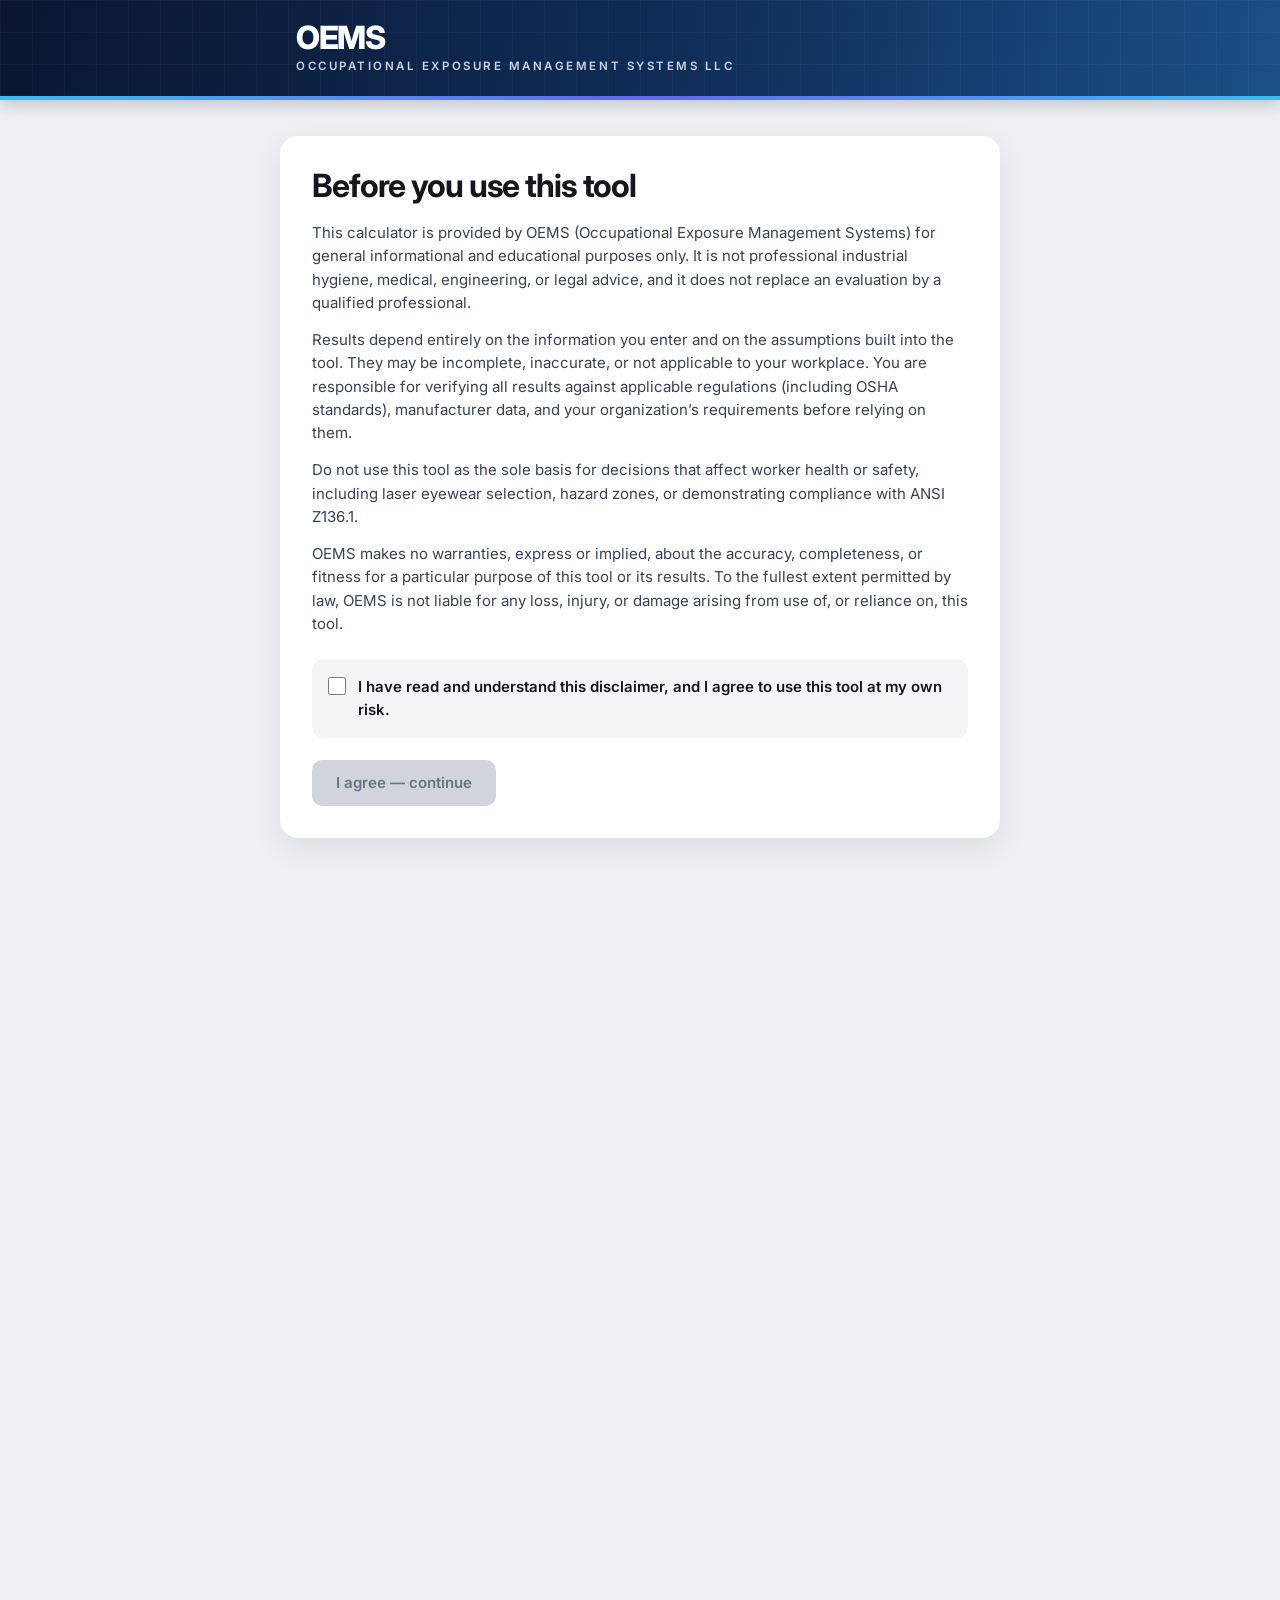
==== commit 09430f0a: "Program paperwork from the assessment: Appendix A inventory row, Appendix H eyewear line, Appendix C" ====
--- a/assessment/index.html
+++ b/assessment/index.html
@@ -161,6 +161,21 @@
   <p class="lhe-hint" id="shareNote">The report prints with a signature block for the Laser Safety Officer's review. Nothing you enter leaves your browser. The link carries your answers and numbers, never names, model or location.</p>
 </section>
 
+<section class="lhe-sec" id="paperwork">
+  <h2>9. Program paperwork</h2>
+  <p class="lhe-hint">Filled in from this assessment, for the OEMS Laser Safety Officer Program forms. Blank lines are things the assessment does not ask about; the Laser Safety Officer fills those in.</p>
+  <h3>Laser inventory row (Appendix A)</h3>
+  <table class="pw" id="pwInv"></table>
+  <div class="buttons"><button type="button" id="pwInvCopy" class="secondary">Copy row for the Appendix A sheet</button></div>
+  <p class="lhe-hint" id="pwInvMsg" aria-live="polite">Paste into the first cell of an empty row on the Register tab. It fills the row across.</p>
+  <h3>Eyewear selection line (Appendix H, Part 1)</h3>
+  <table class="pw" id="pwEye"></table>
+  <div class="buttons"><button type="button" id="pwEyeCopy" class="secondary">Copy line</button></div>
+  <p class="lhe-hint" id="pwEyeMsg" aria-live="polite"></p>
+  <h3>Standard operating procedure draft (Appendix C)</h3>
+  <p class="lhe-hint">The program requires a written procedure for each Class 3B and Class 4 laser. The draft has the laser, its hazards and its controls filled in; you write the steps.</p>
+  <div class="buttons"><button type="button" id="pwSop" class="secondary">Print SOP draft / Save as PDF</button></div>
+</section>
 <p class="src">Sources: ANSI Z136.1-2022 Tables 7a, 7b and 7d (point-source ocular MPE), Tables 9a and 9c (skin MPE), Section 8.2.3 and Table 8c (multiple pulses); formulas, default exposure times and limiting apertures as given in the University of Nebraska–Lincoln EHS Laser Safety Calculation Guide (7/24).</p>
 <p class="disclaimer">An owner self-assessment, not a professional evaluation by OEMS. The results depend on the answers entered and are to be reviewed and signed by the Laser Safety Officer before they are relied on. The Laser Safety Officer approves the eyewear for each application.</p>
 <p class="copyright">© 2026 Occupational Exposure Management Systems LLC. All rights reserved.</p>
--- a/style.css
+++ b/style.css
@@ -288,3 +288,18 @@
 @media print { body[data-tool="register"] > *:not(.report) { display: revert !important; } }
 .lead-link { margin-left: 14px; font-weight: 600; }
 .rbtn.pri { background: #0f2b55; border-color: #0f2b55; color: #fff; }
+
+/* Program paperwork on the assessment page */
+#paperwork h3 { margin: 18px 0 6px; font-size: 1rem; }
+.pw { width: 100%; border-collapse: collapse; font-size: .9rem; }
+.pw th, .pw td { padding: 6px 8px; border: 1px solid #dde2ec; text-align: left; vertical-align: top; }
+.pw th { width: 48%; background: #f6f8fb; font-weight: 600; }
+.pw-blank { color: #8a94a6; font-style: italic; }
+@media print {
+  .report .kv th { width: 34%; }
+  .report .steps th:nth-child(1) { width: 9%; } .report .steps th:nth-child(3) { width: 34%; }
+  .report .steps td, .report .tall td { height: 30px; }
+  .report ul { margin: 2px 0; padding-left: 18px; }
+  .report h2, .report h3 { break-after: avoid; }
+  .report .tall { break-inside: avoid; }
+}
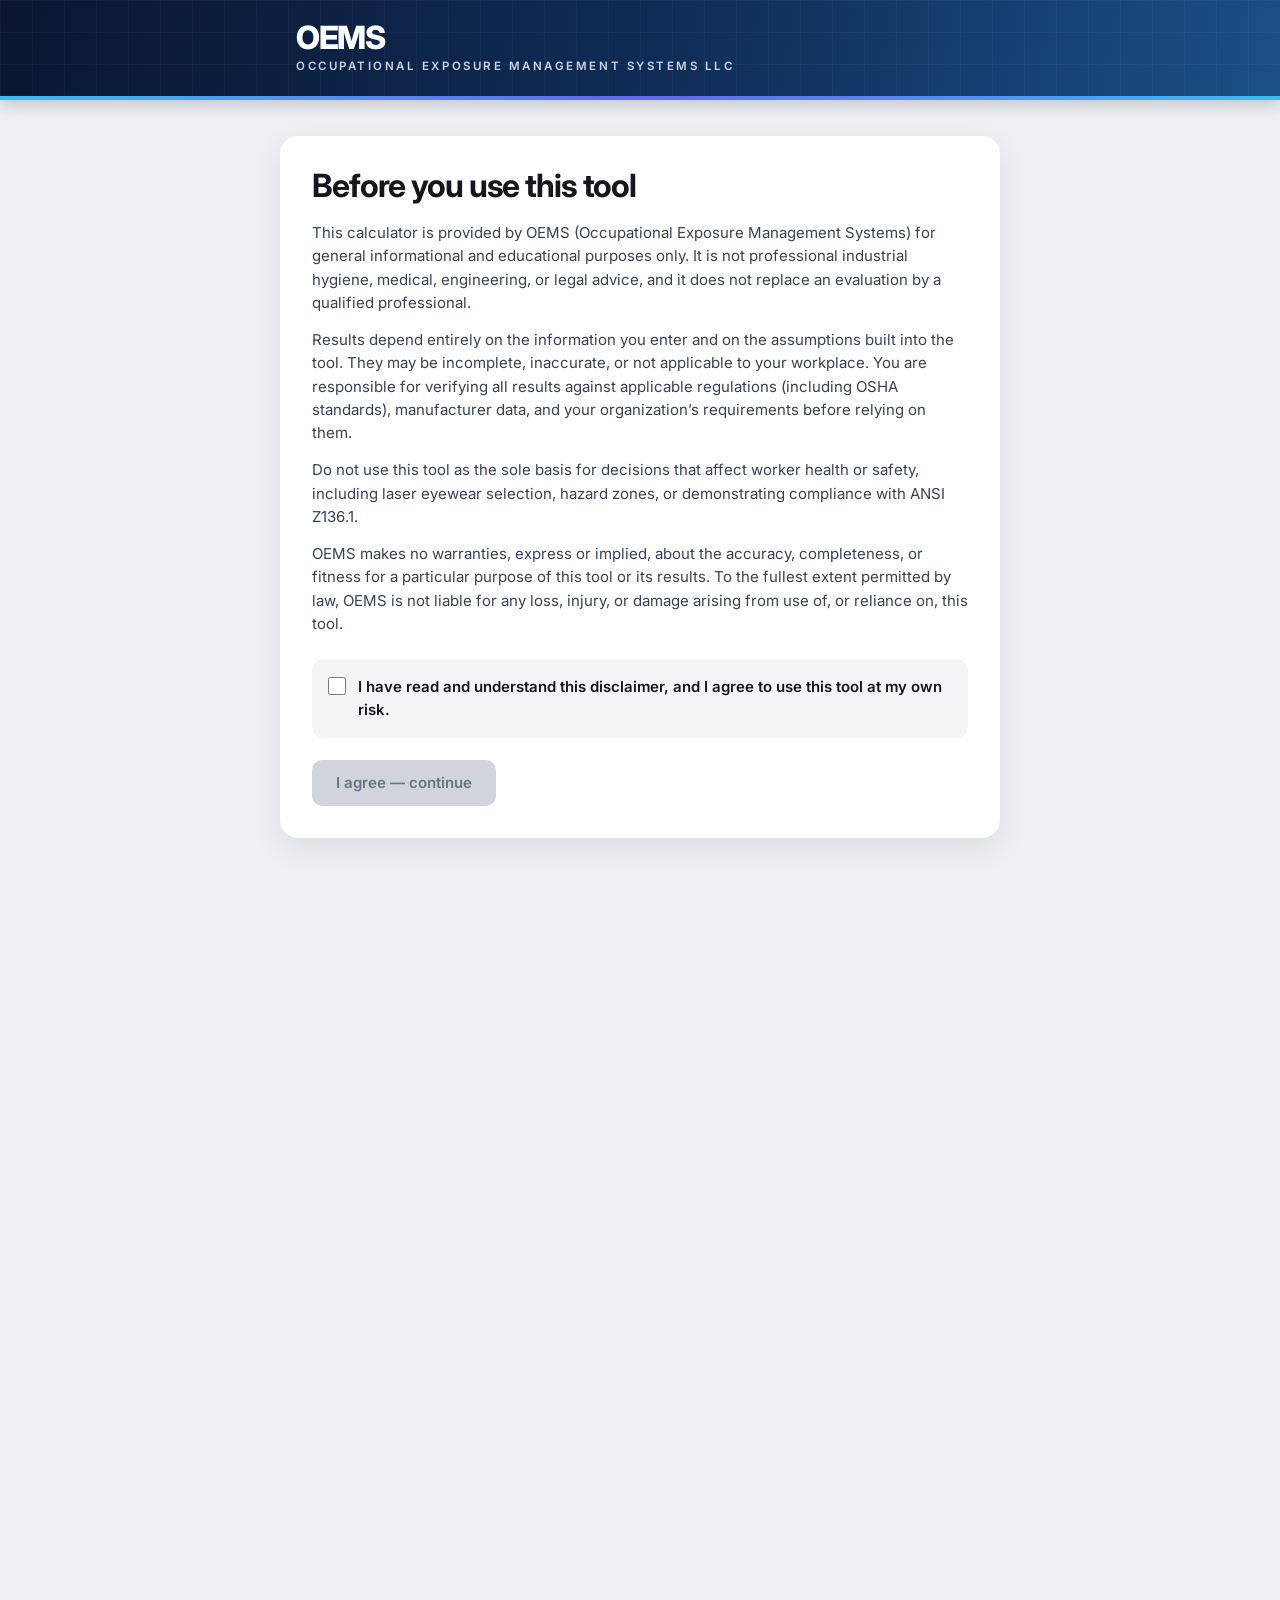
==== commit 7f786fe8: "Entrance sign from the assessment: WARNING, DANGER by LSO switch, NOTICE for service Co-Authored-By:" ====
--- a/assessment/index.html
+++ b/assessment/index.html
@@ -175,6 +175,11 @@
   <h3>Standard operating procedure draft (Appendix C)</h3>
   <p class="lhe-hint">The program requires a written procedure for each Class 3B and Class 4 laser. The draft has the laser, its hazards and its controls filled in; you write the steps.</p>
   <div class="buttons"><button type="button" id="pwSop" class="secondary">Print SOP draft / Save as PDF</button></div>
+  <h3>Entrance sign (Program Section 6.11.2)</h3>
+  <p class="lhe-hint" id="pwSignWhy"></p>
+  <label class="pw-check" id="pwDangerRow" hidden><input type="checkbox" id="pwDanger"> Use DANGER in place of WARNING. For the Laser Safety Officer to decide: ANSI Z136.1 keeps DANGER for Class 4 lasers with multi-kilowatt output power or high pulse energy and an exposed beam.</label>
+  <div id="pwSign" class="pw-sign"></div>
+  <div class="buttons"><button type="button" id="pwSignPrint" class="secondary">Print sign / Save as PDF</button></div>
 </section>
 <p class="src">Sources: ANSI Z136.1-2022 Tables 7a, 7b and 7d (point-source ocular MPE), Tables 9a and 9c (skin MPE), Section 8.2.3 and Table 8c (multiple pulses); formulas, default exposure times and limiting apertures as given in the University of Nebraska–Lincoln EHS Laser Safety Calculation Guide (7/24).</p>
 <p class="disclaimer">An owner self-assessment, not a professional evaluation by OEMS. The results depend on the answers entered and are to be reviewed and signed by the Laser Safety Officer before they are relied on. The Laser Safety Officer approves the eyewear for each application.</p>
--- a/style.css
+++ b/style.css
@@ -303,3 +303,8 @@
   .report h2, .report h3 { break-after: avoid; }
   .report .tall { break-inside: avoid; }
 }
+.pw-sign svg { display: block; width: 100%; max-width: 560px; height: auto; margin: 8px 0; }
+.pw-check { display: flex; gap: 8px; align-items: flex-start; margin: 8px 0; font-size: .9rem; }
+.pw-check[hidden] { display: none; }
+.pw-check input { flex: none; width: auto; margin-top: 3px; }
+@media print { .sign-page svg { display: block; width: 100%; height: auto; max-height: 7.6in; } }
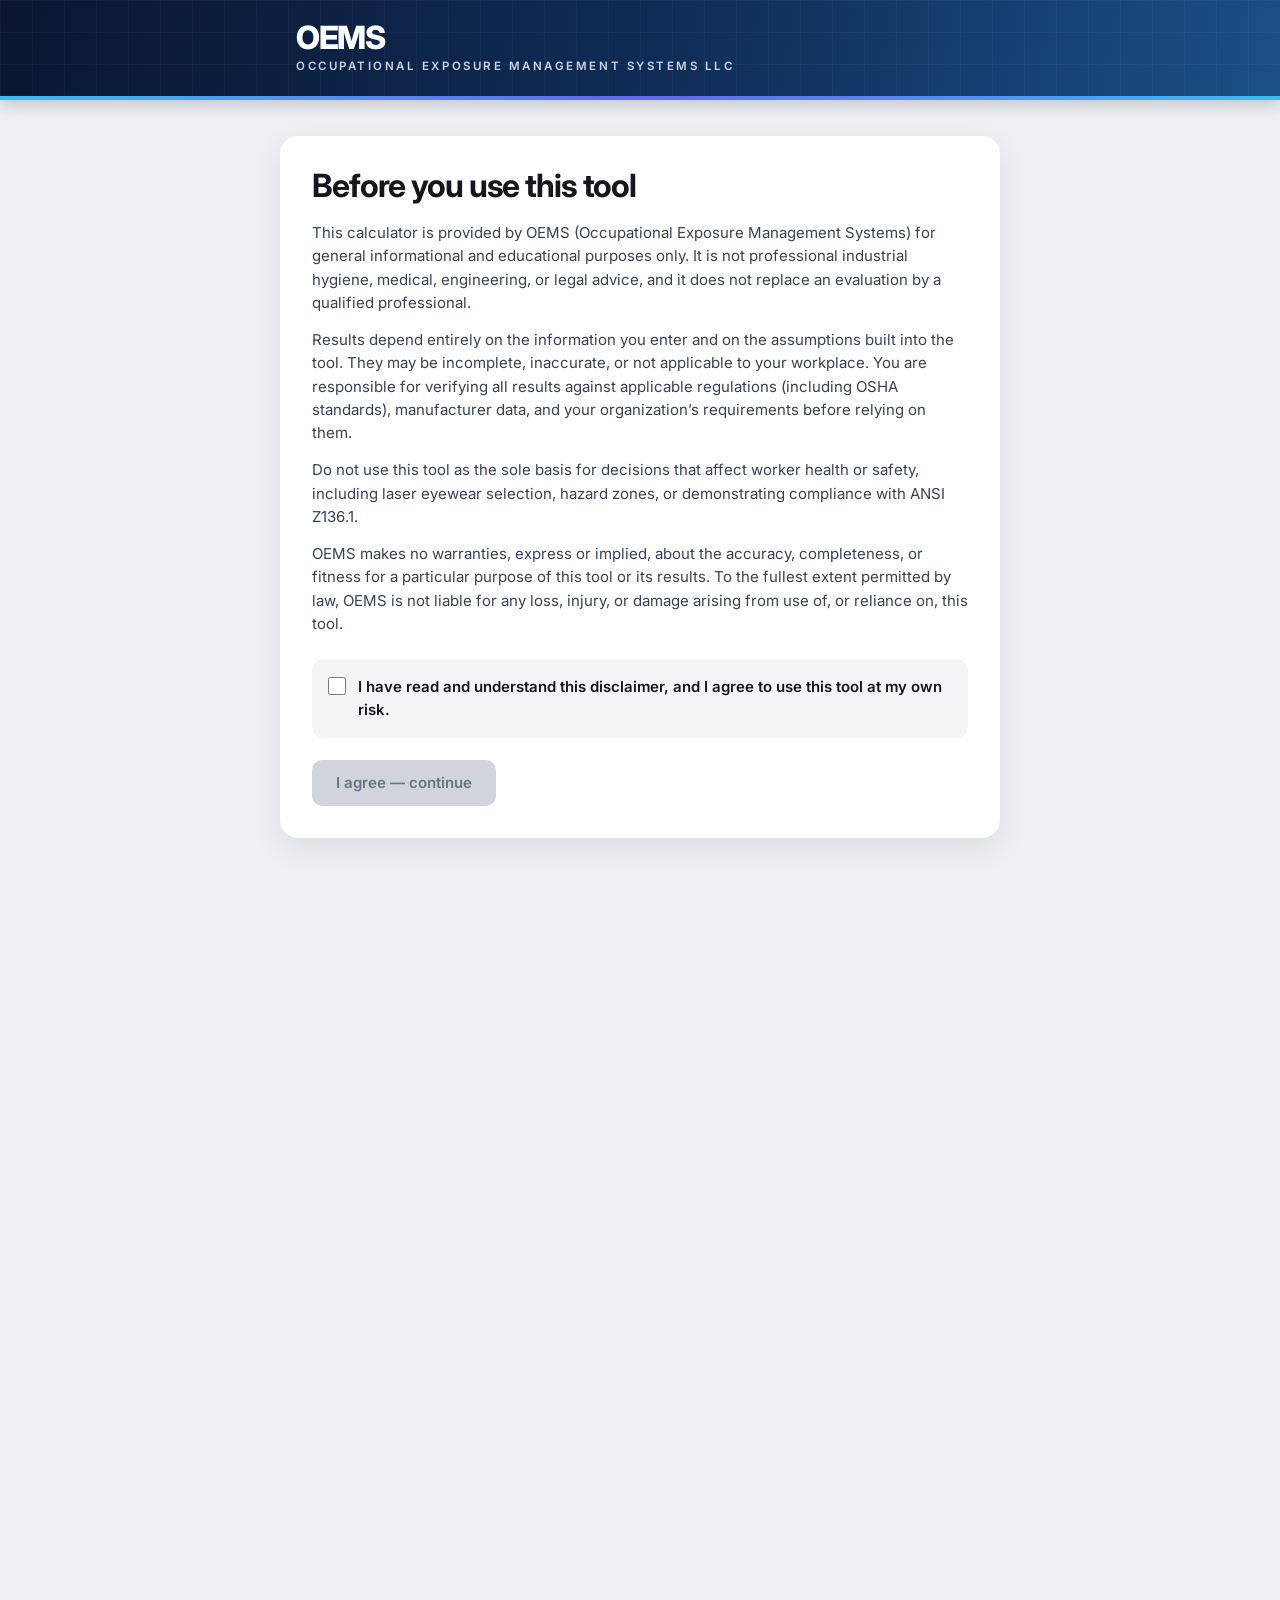
==== commit 1e464073: "Walkthrough fixes: answers kept on reload, section jump links, input hints, register opens in a new " ====
--- a/assessment/index.html
+++ b/assessment/index.html
@@ -49,6 +49,8 @@
 <h1>Laser Safety Assessment</h1>
 <p class="how">Answer the questions for one laser. The page works out which calculations are required, calculates the eyewear OD and hazard zones, ranks the risk High, Medium or Low, and prints the report. Results update as you type.</p>
 
+<nav class="lhe-jump" id="jump" aria-label="Sections"></nav>
+
 <div class="lhe-notice">
   <strong>Self-assessment.</strong> This is an owner self-assessment based on the answers you enter. It is not a professional evaluation by OEMS. Use the class printed on the laser's label and the specifications in the manufacturer's manual.
 </div>
@@ -73,9 +75,9 @@
     <label class="row pulse-only"><span class="name">Q, energy per pulse</span><input id="energy" type="text" inputmode="decimal" autocomplete="off"><span class="unit">J</span></label>
     <label class="row pulse-only"><span class="name">Pulse duration</span><input id="tp" type="text" inputmode="decimal" autocomplete="off"><span class="unit">s</span></label>
     <label class="row rep-only"><span class="name">Pulse repetition frequency</span><input id="prf" type="text" inputmode="decimal" autocomplete="off"><span class="unit">Hz</span></label>
-    <label class="row"><span class="name">a, beam diameter at the aperture</span><input id="dia" type="text" inputmode="decimal" autocomplete="off"><span class="unit">mm</span></label>
-    <label class="row"><span class="name">φ, beam divergence (full angle)</span><input id="div" type="text" inputmode="decimal" autocomplete="off"><span class="unit">mrad</span></label>
-    <label class="row"><span class="name">Diameter and divergence are measured at</span>
+    <label class="row"><span class="name">a, beam diameter at the aperture <small class="lhe-hint">On the datasheet or in the manual, listed as beam diameter at the output or exit aperture.</small></span><input id="dia" type="text" inputmode="decimal" autocomplete="off"><span class="unit">mm</span></label>
+    <label class="row"><span class="name">φ, beam divergence (full angle) <small class="lhe-hint">On the datasheet or in the manual. If it gives a half angle, double it.</small></span><input id="div" type="text" inputmode="decimal" autocomplete="off"><span class="unit">mrad</span></label>
+    <label class="row"><span class="name">Diameter and divergence are measured at <small class="lhe-hint">The datasheet says which. The calculations convert 1/e² values to the 1/e values ANSI uses.</small></span>
       <select id="basis"><option value="1/e">1/e points</option><option value="1/e2">1/e² points (most spec sheets)</option></select><span class="unit"></span></label>
   </section>
 
@@ -157,7 +159,8 @@
     <select id="role"><option value="">Choose</option><option>Laser Safety Officer</option><option>Laser owner or supervisor</option><option>EHS</option><option>Other</option></select><span class="unit"></span></label>
   <label class="row"><span class="name">Date</span><input id="date" type="date"><span class="unit"></span></label>
   <div class="buttons"><button type="button" id="print">Print report / Save as PDF</button><button type="button" id="regAdd" class="secondary">Add to register</button><button type="button" id="share" class="secondary">Copy link to this assessment</button></div>
-  <p class="lhe-hint"><span id="regMsg" aria-live="polite"></span> <a href="../register/">Open the laser risk register</a></p>
+  <p class="lhe-hint"><span id="regMsg" aria-live="polite"></span> <a href="../register/" target="_blank" rel="noopener">Open the laser risk register</a> (opens in a new tab, so your answers stay here)</p>
+  <p class="lhe-hint">Your answers are kept in this browser tab while you work, so a reload does not lose them. They are cleared when you close the tab. <button type="button" id="startOver" class="linklike">Start a new assessment</button></p>
   <p class="lhe-hint" id="shareNote">The report prints with a signature block for the Laser Safety Officer's review. Nothing you enter leaves your browser. The link carries your answers and numbers, never names, model or location.</p>
 </section>
 
--- a/style.css
+++ b/style.css
@@ -32,7 +32,7 @@
 }
 input:focus { outline: 2px solid var(--accent); outline-offset: 1px; }
 input.solved { background: var(--solved); border-color: var(--solved-line); font-weight: 600; }
-.buttons { display: flex; gap: 10px; margin-top: 18px; }
+.buttons { display: flex; flex-wrap: wrap; gap: 10px; margin-top: 18px; }
 button {
   font: inherit; font-weight: 600; padding: 10px 22px; border-radius: 6px; cursor: pointer;
   border: 1px solid var(--accent); background: var(--accent); color: var(--accent-text);
@@ -286,7 +286,7 @@
   .reg-empty { margin: 0; padding: 28px; color: #4b5563; }
   .rnote2 { margin-top: 14px; font-size: .82rem; color: #4b5563; }
 @media print { body[data-tool="register"] > *:not(.report) { display: revert !important; } }
-.lead-link { margin-left: 14px; font-weight: 600; }
+.lead-link { display: inline-block; margin: 10px 0 0 14px; font-weight: 600; white-space: nowrap; }
 .rbtn.pri { background: #0f2b55; border-color: #0f2b55; color: #fff; }
 
 /* Program paperwork on the assessment page */
@@ -308,3 +308,7 @@
 .pw-check[hidden] { display: none; }
 .pw-check input { flex: none; width: auto; margin-top: 3px; }
 @media print { .sign-page svg { display: block; width: 100%; height: auto; max-height: 7.6in; } }
+.lhe-jump { display: flex; flex-wrap: wrap; gap: 6px 8px; margin: 0 0 16px; }
+.lhe-jump a { padding: 5px 10px; border: 1px solid #d5dbe5; border-radius: 999px; font-size: .82rem; text-decoration: none; white-space: nowrap; }
+.linklike { all: unset; color: #1d4ed8; text-decoration: underline; cursor: pointer; }
+.linklike:focus-visible { outline: 2px solid #2563eb; outline-offset: 2px; }
